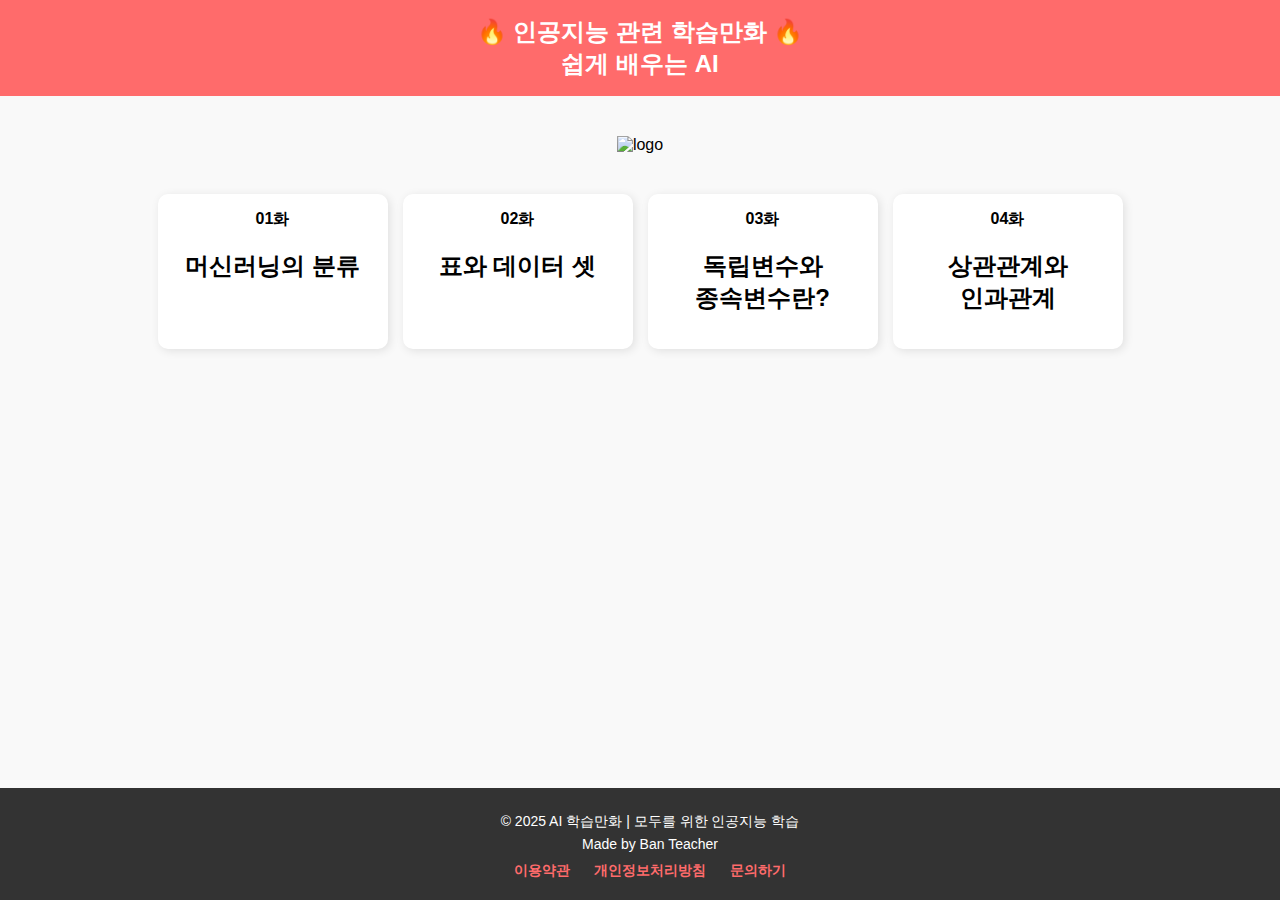
==== index.html @ 9fd9475a "Update index.html" ====
<!DOCTYPE html>
<html lang="ko">

<head>
  <meta charset="UTF-8">
  <meta name="viewport" content="width=device-width, initial-scale=1.0">
  <title>웹툰 사이트</title>
  <link rel="stylesheet" href="style.css">
  <style>
    footer {
      position: absolute;
      bottom: 0;
      left: 0;
      width: 100%;
      background-color: #333;
      color: #fff;
      text-align: center;
      padding: 20px 10px;
      font-size: 14px;
      margin-top: 30px;
    }
  </style>
</head>

<body>
  <header>
    <h1>🔥 인공지능 관련 학습만화 🔥<br>쉽게 배우는 AI</h1>
  </header>

  <main>
    <div class="logo">
      <img src="./img/logo.jpg" alt="logo">
    </div>
    <div class="webtoon-list">
      <div class="webtoon-card" data-id="1">
        <div class="subtitle">01화</div>
        <h2>머신러닝의 분류</h2>
      </div>
      <div class="webtoon-card" data-id="2">
        <div class="subtitle">02화</div>
        <h2>표와 데이터 셋</h2>
      </div>
      <div class="webtoon-card" data-id="3">
        <div class="subtitle">03화</div>
        <h2>독립변수와 종속변수란?</h2>
      </div>
      <div class="webtoon-card" data-id="4">
        <div class="subtitle">04화</div>
        <h2>상관관계와 인과관계</h2>
      </div>
    </div>
  </main>

  <button id="scrollToTopBtn">⬆ TOP</button>

  <footer>
    <p>© 2025 AI 학습만화 | 모두를 위한 인공지능 학습</p>
    <p>Made by Ban Teacher</p>
    <div class="footer-links">
      <a href="#">이용약관</a>
      <a href="#">개인정보처리방침</a>
      <a href="#">문의하기</a>
    </div>
  </footer>

  <script src="script.js"></script>
</body>

</html>
---- style.css ----
/* 기본 스타일 */

html,
body {
  overflow-x: hidden;
}
body {
  font-family: "Arial", sans-serif;
  display: flex;
  flex-direction: column;
  min-height: 100vh;
  margin: 0;
  padding: 0;
  text-align: center;
  background-color: #f9f9f9;
}

header {
  background-color: #ff6b6b;
  color: white;
  padding: 1rem;
}

h1 {
  margin: 0;
  font-size: 1.5em;
}

.logo {
  display: block;
  padding: 40px 0 20px;
}

.webtoon-list {
  display: flex;
  flex-wrap: wrap;
  flex-grow: 1;
  justify-content: center;
  gap: 15px;
  padding: 20px 0 50px 0;
  word-break: keep-all;
}

.webtoon-list .subtitle {
  font-size: 1em;
  font-weight: 600;
}

.webtoon-card {
  background: white;
  padding: 15px;
  border-radius: 10px;
  box-shadow: 2px 2px 10px rgba(0, 0, 0, 0.1);
  cursor: pointer;
  transition: transform 0.2s;
  width: 200px;
}

.webtoon-card:hover {
  transform: scale(1.05);
}

.webtoon-card img {
  width: 100%;
  border-radius: 10px;
}

.viewer {
  padding: 20px;
}

.viewer img {
  width: 90%;
  max-width: 800px;
}

.back-btn {
  position: absolute;
  left: 15px;
  top: 15px;
  background: none;
  border: none;
  font-size: 24px;
  color: white;
  cursor: pointer;
  transition: color 0.3s;
}

.back-btn:hover,
.back-btn:active {
  color: black;
}

/* 맨 위로 가기 버튼 스타일 */
#scrollToTopBtn {
  position: fixed;
  bottom: 80px;
  right: 20px;
  width: 50px;
  height: 50px;
  background-color: #ff6b6b;
  color: white;
  border: none;
  border-radius: 50%;
  font-size: 16px;
  font-weight: bold;
  cursor: pointer;
  opacity: 0;
  box-shadow: 2px 2px 10px rgba(0, 0, 0, 0.3);
  transition: opacity 0.3s, transform 0.3s;
}

#scrollToTopBtn:hover {
  background-color: #ff4f4f;
  transform: scale(1.1);
}

/* 추가적으로 하단 스크롤 여백을 고려 */
.viewer {
  padding: 20px;
  z-index: 9999;
}

footer {
  position: relative;
  bottom: 0;
  left: 0;
  width: 100%;
  background-color: #333;
  color: #fff;
  text-align: center;
  padding: 20px 10px;
  font-size: 14px;
  margin-top: 20px; /* 푸터가 잘 안겹치도록 간격 추가 */
  transition: opacity 0.3s ease;
}

/* footer가 보일 때 */
footer.show {
  opacity: 1;
}

footer p {
  font-size: 14px;
  margin: 5px 0;
}

footer p:last-child {
  font-size: 12px;
  font-style: italic;
}

.footer-links {
  margin-top: 10px;
}

.footer-links a {
  color: #ff6b6b;
  text-decoration: none;
  margin: 0 10px;
  font-weight: bold;
  transition: color 0.3s;
}

.footer-links a:hover {
  color: #ff4f4f;
}

/* 반응형 스타일 */
@media (max-width: 600px) {
  .webtoon-list {
    flex-direction: column;
    align-items: center;
  }

  .webtoon-card {
    width: 80%;
  }

  .viewer img {
    width: 100%;
  }
}
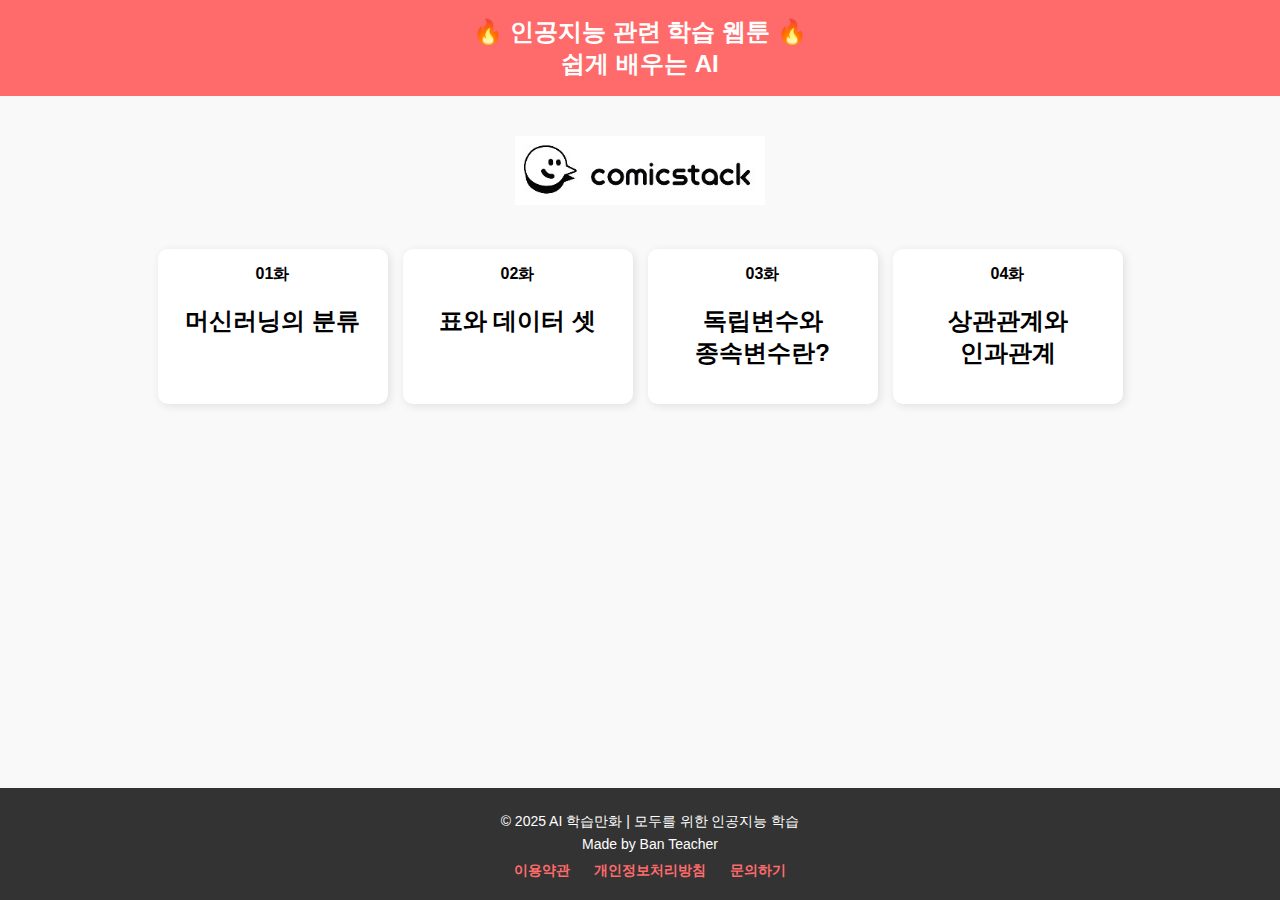
==== commit abed00b1: "Update index.html" ====
--- a/index.html
+++ b/index.html
@@ -4,7 +4,7 @@
 <head>
   <meta charset="UTF-8">
   <meta name="viewport" content="width=device-width, initial-scale=1.0">
-  <title>웹툰 사이트</title>
+  <title>AI 학습 웹툰 사이트</title>
   <link rel="stylesheet" href="style.css">
   <style>
     footer {
@@ -24,7 +24,7 @@
 
 <body>
   <header>
-    <h1>🔥 인공지능 관련 학습만화 🔥<br>쉽게 배우는 AI</h1>
+    <h1>🔥 인공지능 관련 학습 웹툰 🔥<br>쉽게 배우는 AI</h1>
   </header>
 
   <main>
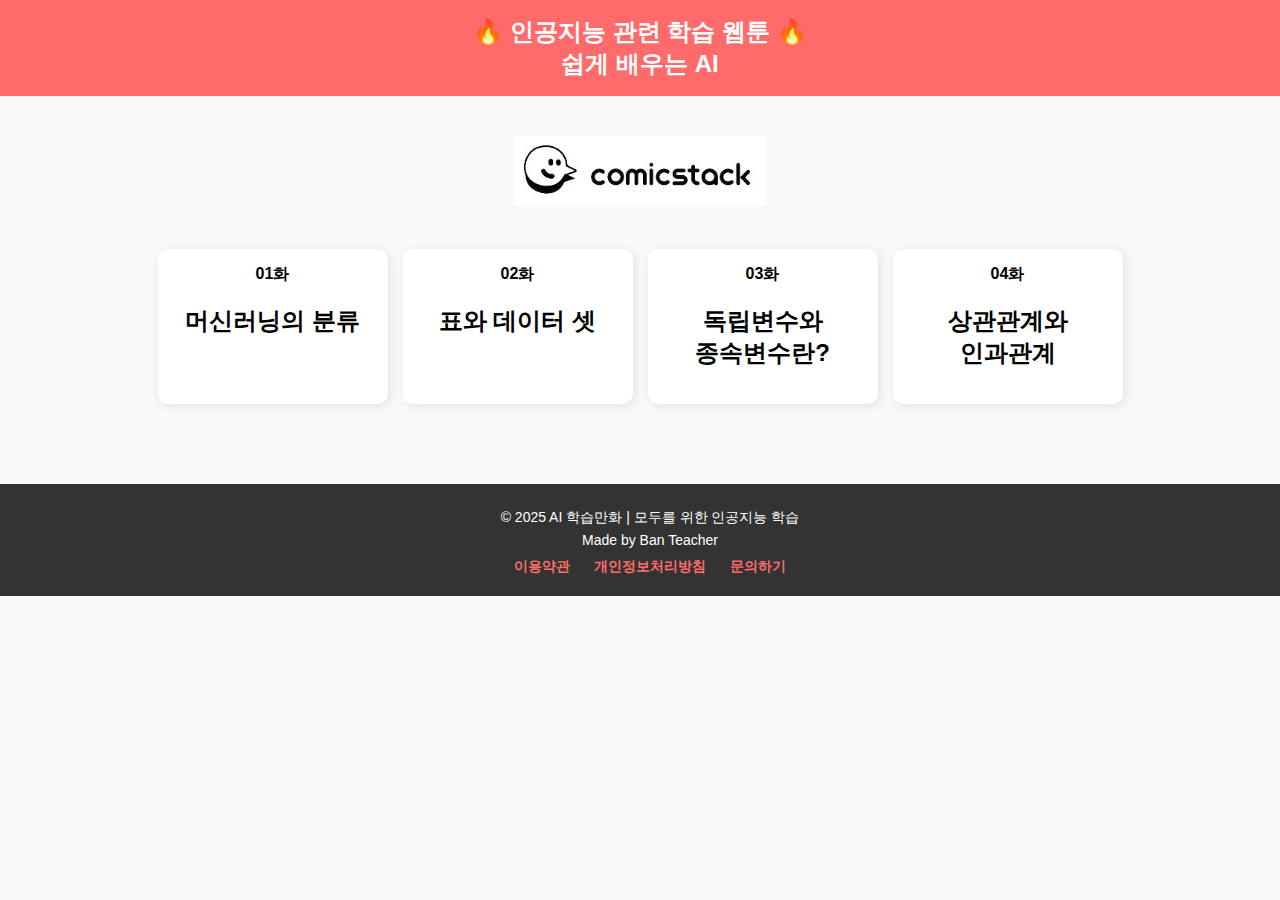
==== commit 3d765fa9: "Update index.html" ====
--- a/index.html
+++ b/index.html
@@ -8,7 +8,7 @@
   <link rel="stylesheet" href="style.css">
   <style>
     footer {
-      position: absolute;
+      position: relative;
       bottom: 0;
       left: 0;
       width: 100%;
@@ -49,11 +49,7 @@
         <h2>상관관계와 인과관계</h2>
       </div>
     </div>
-  </main>
-
-  <button id="scrollToTopBtn">⬆ TOP</button>
-
-  <footer>
+     <footer>
     <p>© 2025 AI 학습만화 | 모두를 위한 인공지능 학습</p>
     <p>Made by Ban Teacher</p>
     <div class="footer-links">
@@ -62,6 +58,11 @@
       <a href="#">문의하기</a>
     </div>
   </footer>
+  </main>
+
+  <button id="scrollToTopBtn">⬆ TOP</button>
+
+ 
 
   <script src="script.js"></script>
 </body>
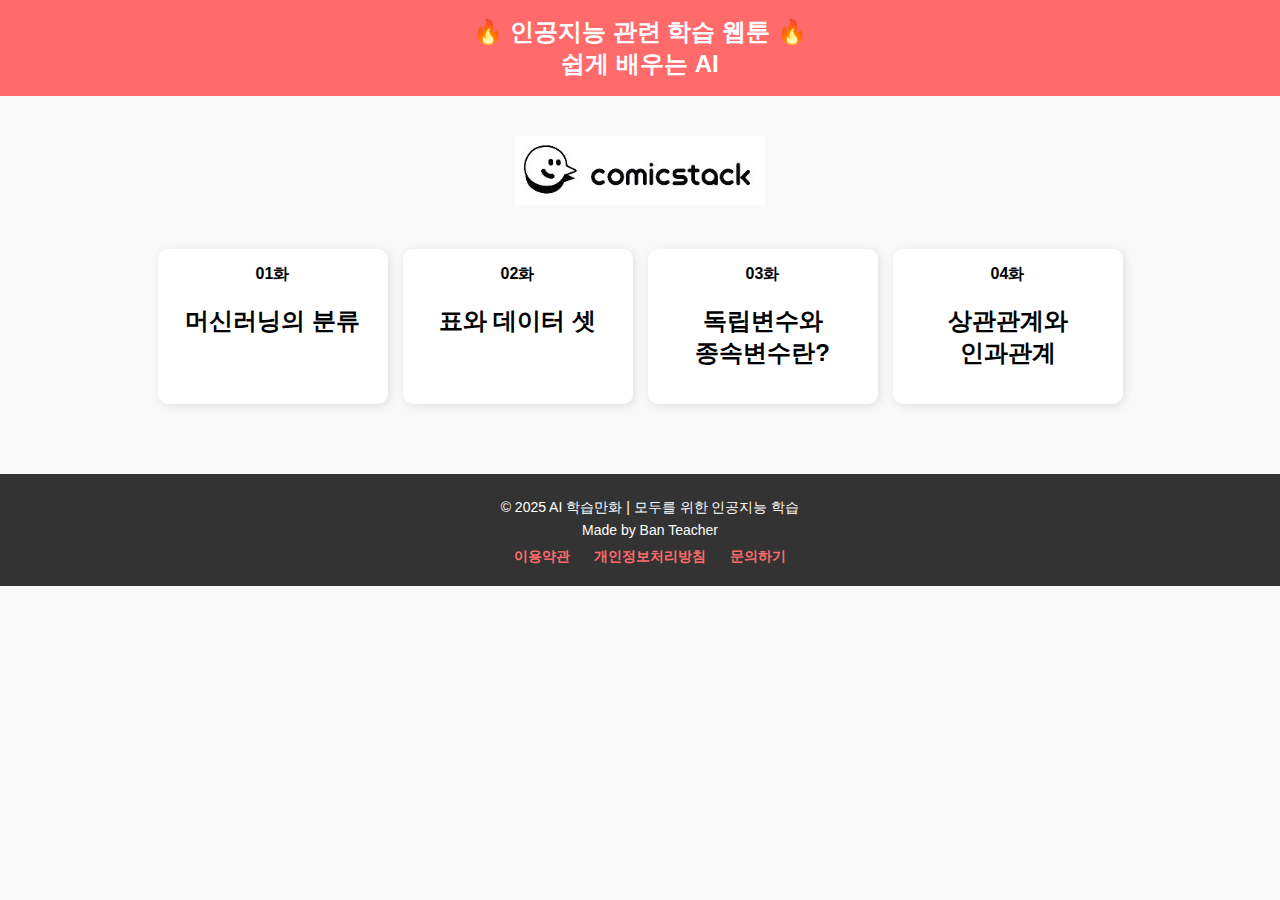
==== commit 8e2fd2a7: "Update index.html" ====
--- a/index.html
+++ b/index.html
@@ -6,20 +6,6 @@
   <meta name="viewport" content="width=device-width, initial-scale=1.0">
   <title>AI 학습 웹툰 사이트</title>
   <link rel="stylesheet" href="style.css">
-  <style>
-    footer {
-      position: relative;
-      bottom: 0;
-      left: 0;
-      width: 100%;
-      background-color: #333;
-      color: #fff;
-      text-align: center;
-      padding: 20px 10px;
-      font-size: 14px;
-      margin-top: 30px;
-    }
-  </style>
 </head>
 
 <body>
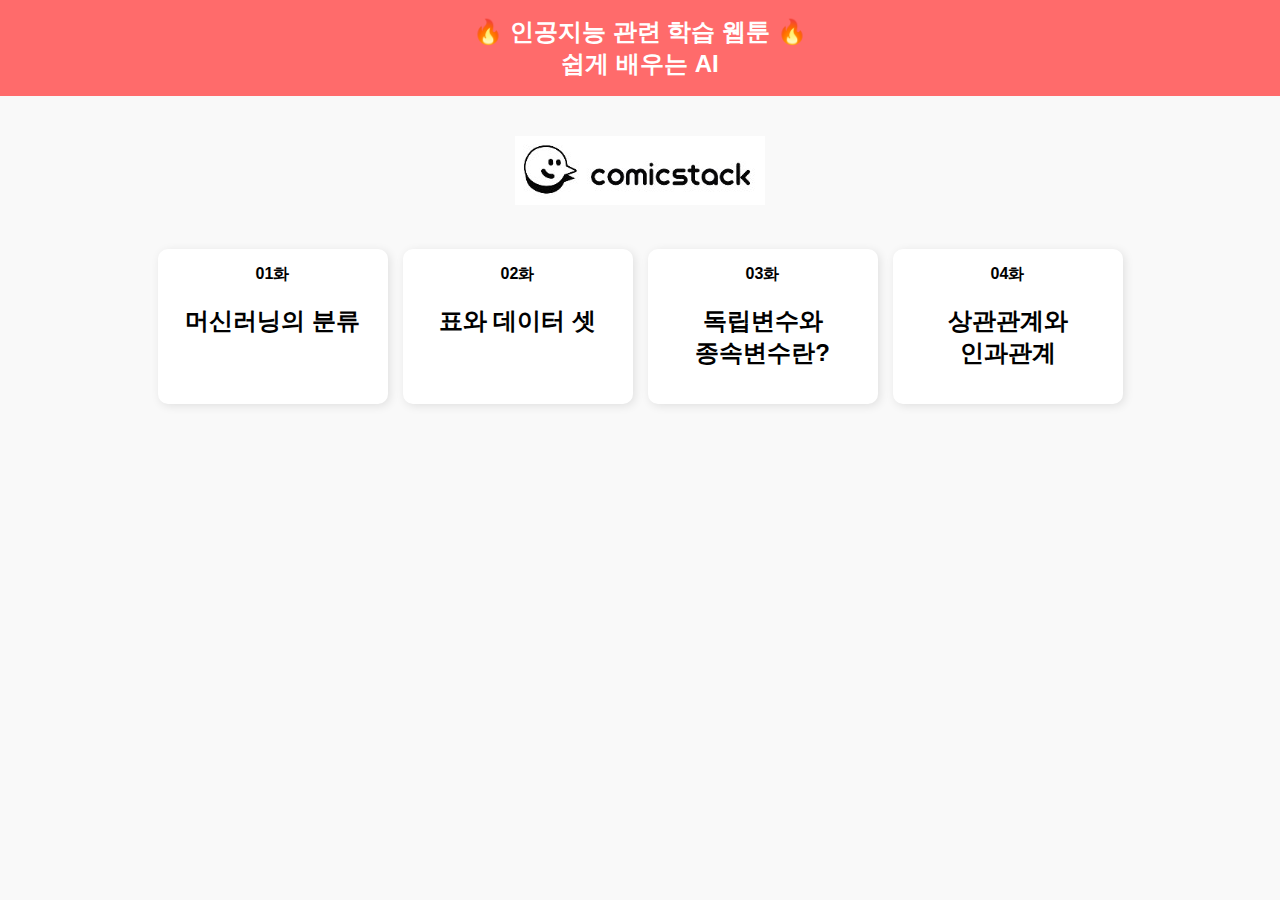
==== commit 2e0288d9: "Update index.html" ====
--- a/index.html
+++ b/index.html
@@ -35,7 +35,7 @@
         <h2>상관관계와 인과관계</h2>
       </div>
     </div>
-     <footer>
+<!--      <footer>
     <p>© 2025 AI 학습만화 | 모두를 위한 인공지능 학습</p>
     <p>Made by Ban Teacher</p>
     <div class="footer-links">
@@ -43,7 +43,7 @@
       <a href="#">개인정보처리방침</a>
       <a href="#">문의하기</a>
     </div>
-  </footer>
+  </footer> -->
   </main>
 
   <button id="scrollToTopBtn">⬆ TOP</button>
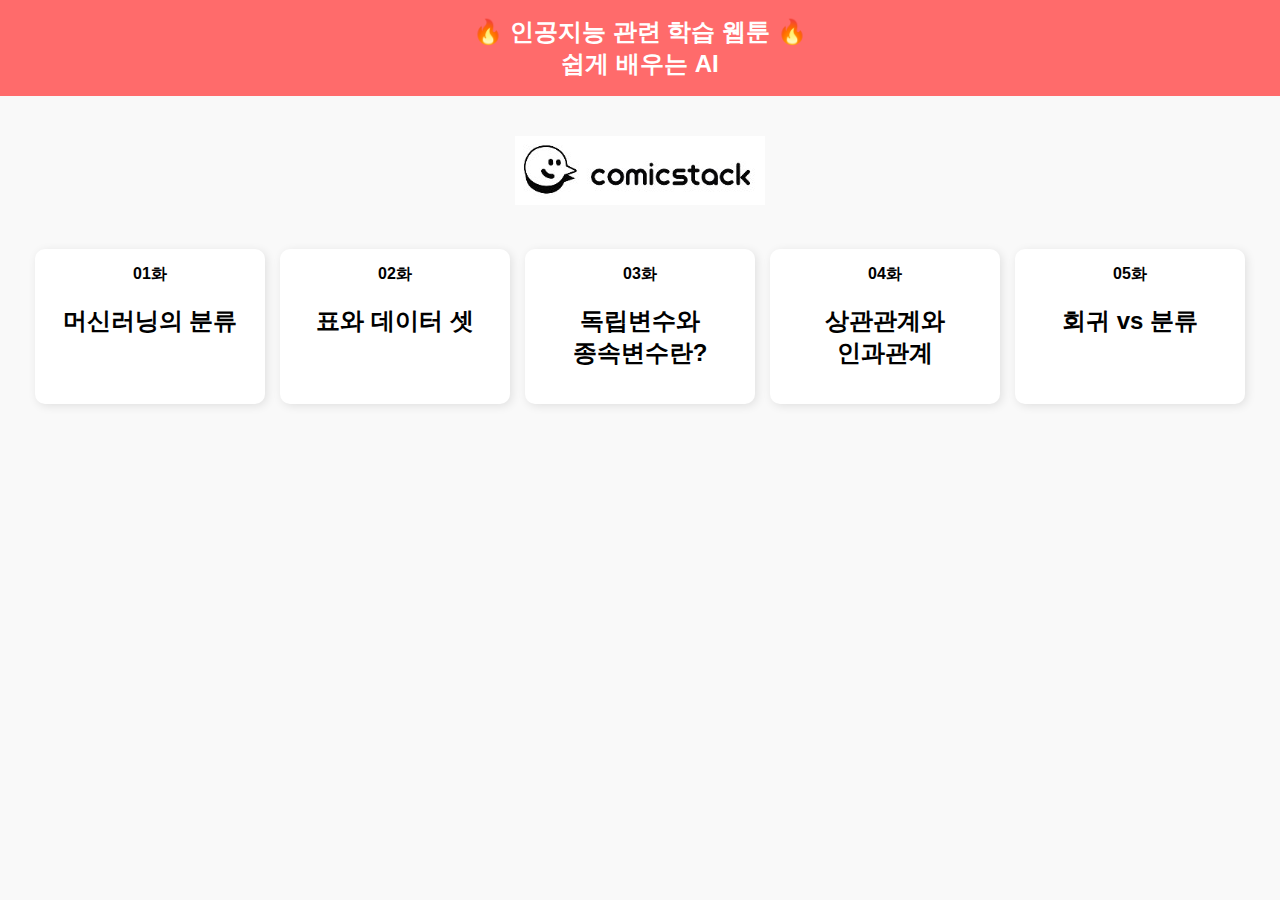
==== commit 835703f6: "Update index.html" ====
--- a/index.html
+++ b/index.html
@@ -34,6 +34,10 @@
         <div class="subtitle">04화</div>
         <h2>상관관계와 인과관계</h2>
       </div>
+      <div class="webtoon-card" data-id="5">
+        <div class="subtitle">05화</div>
+        <h2>회귀 vs 분류</h2>
+      </div>
     </div>
 <!--      <footer>
     <p>© 2025 AI 학습만화 | 모두를 위한 인공지능 학습</p>
--- a/style.css
+++ b/style.css
@@ -122,6 +122,7 @@
 }
 
 footer {
+  box-sizing: border-box;
   position: relative;
   bottom: 0;
   left: 0;
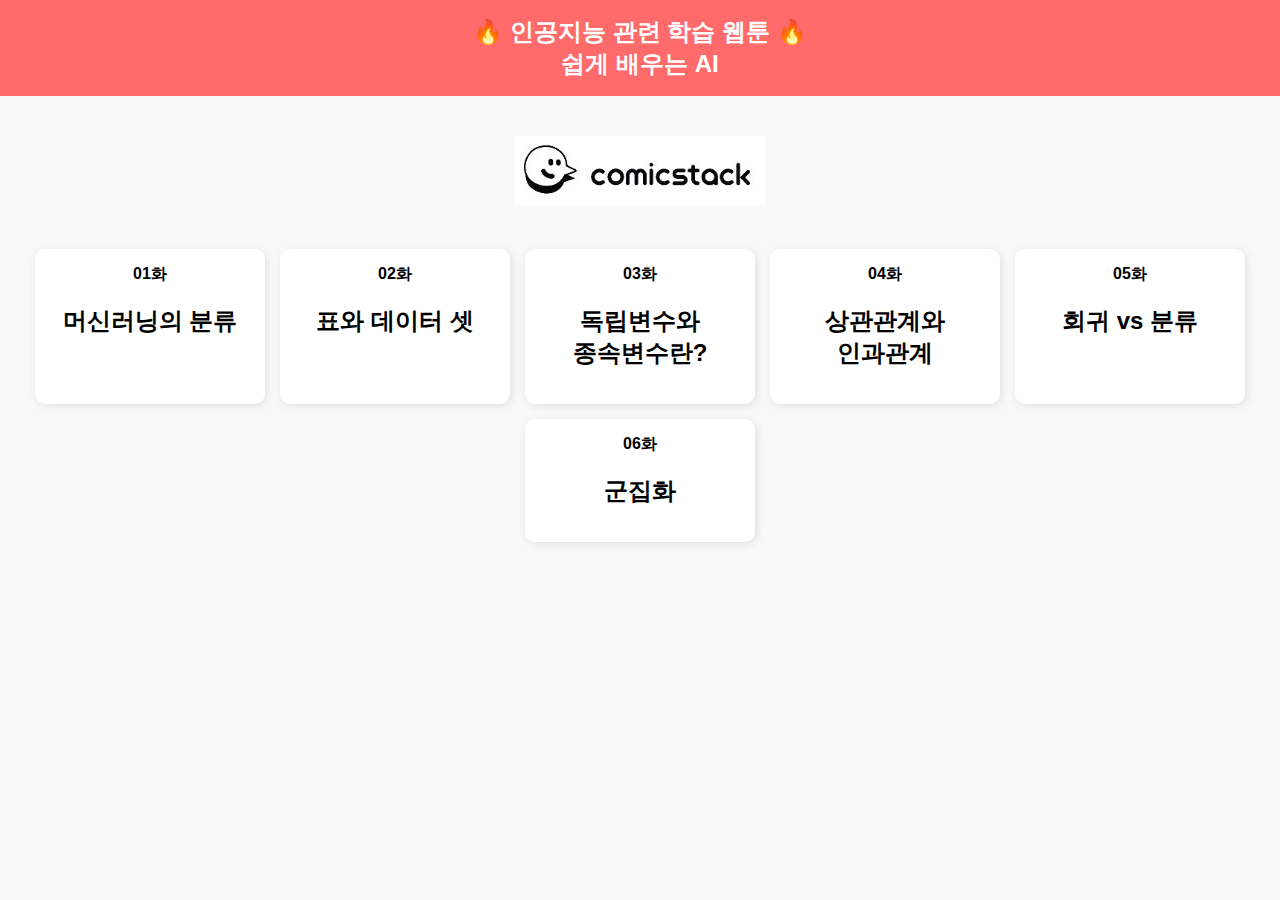
==== commit 43b739d2: "Update index.html" ====
--- a/index.html
+++ b/index.html
@@ -38,6 +38,10 @@
         <div class="subtitle">05화</div>
         <h2>회귀 vs 분류</h2>
       </div>
+       <div class="webtoon-card" data-id="6">
+        <div class="subtitle">06화</div>
+        <h2>군집화</h2>
+      </div>
     </div>
 <!--      <footer>
     <p>© 2025 AI 학습만화 | 모두를 위한 인공지능 학습</p>
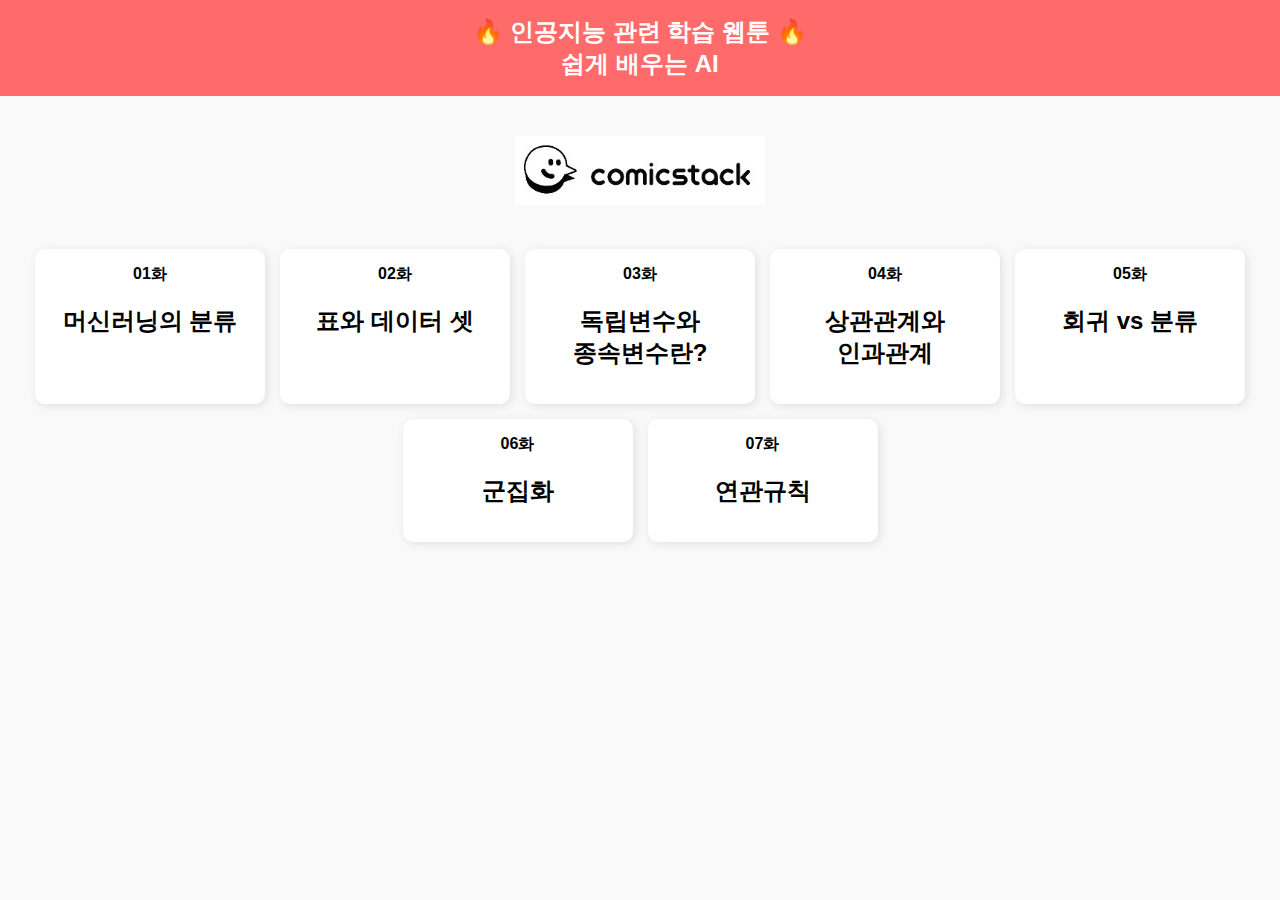
==== commit 91555801: "Update index.html" ====
--- a/index.html
+++ b/index.html
@@ -42,6 +42,10 @@
         <div class="subtitle">06화</div>
         <h2>군집화</h2>
       </div>
+       <div class="webtoon-card" data-id="7">
+        <div class="subtitle">07화</div>
+        <h2>연관규칙</h2>
+      </div>
     </div>
 <!--      <footer>
     <p>© 2025 AI 학습만화 | 모두를 위한 인공지능 학습</p>
